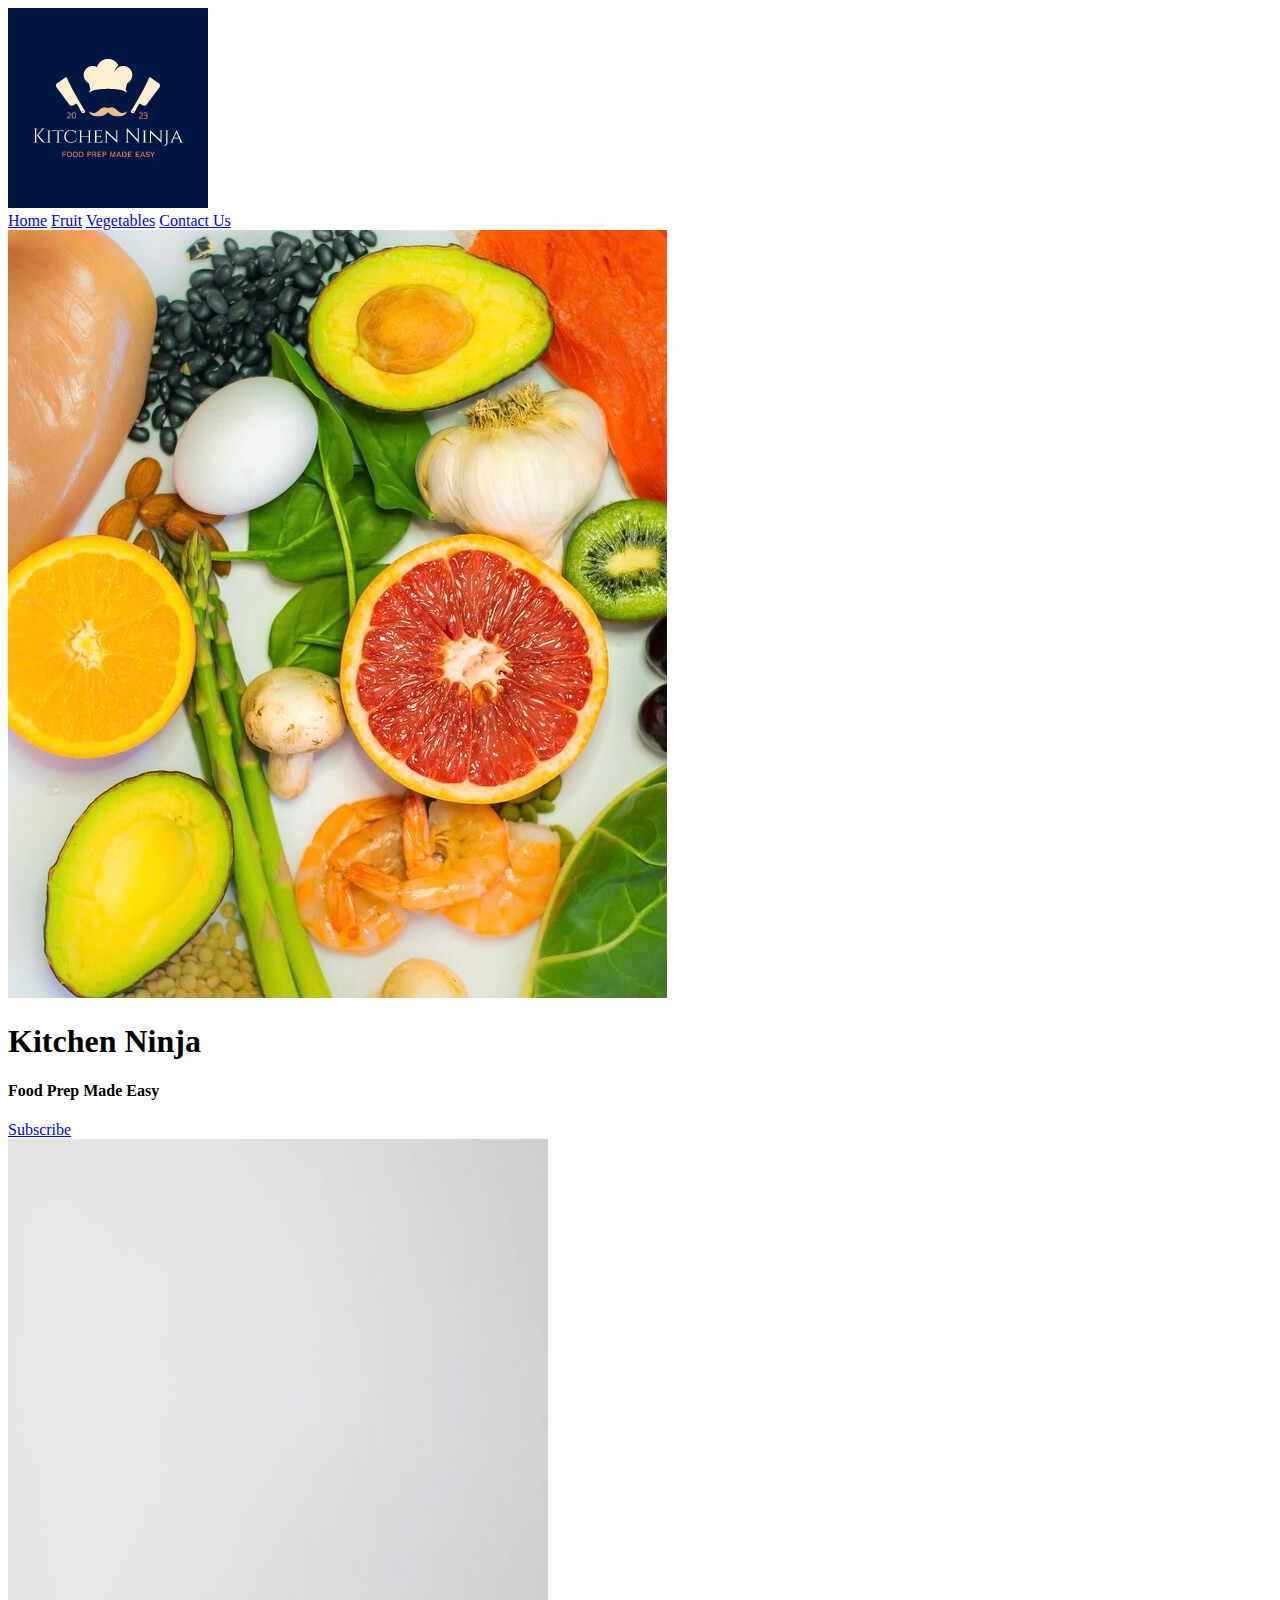
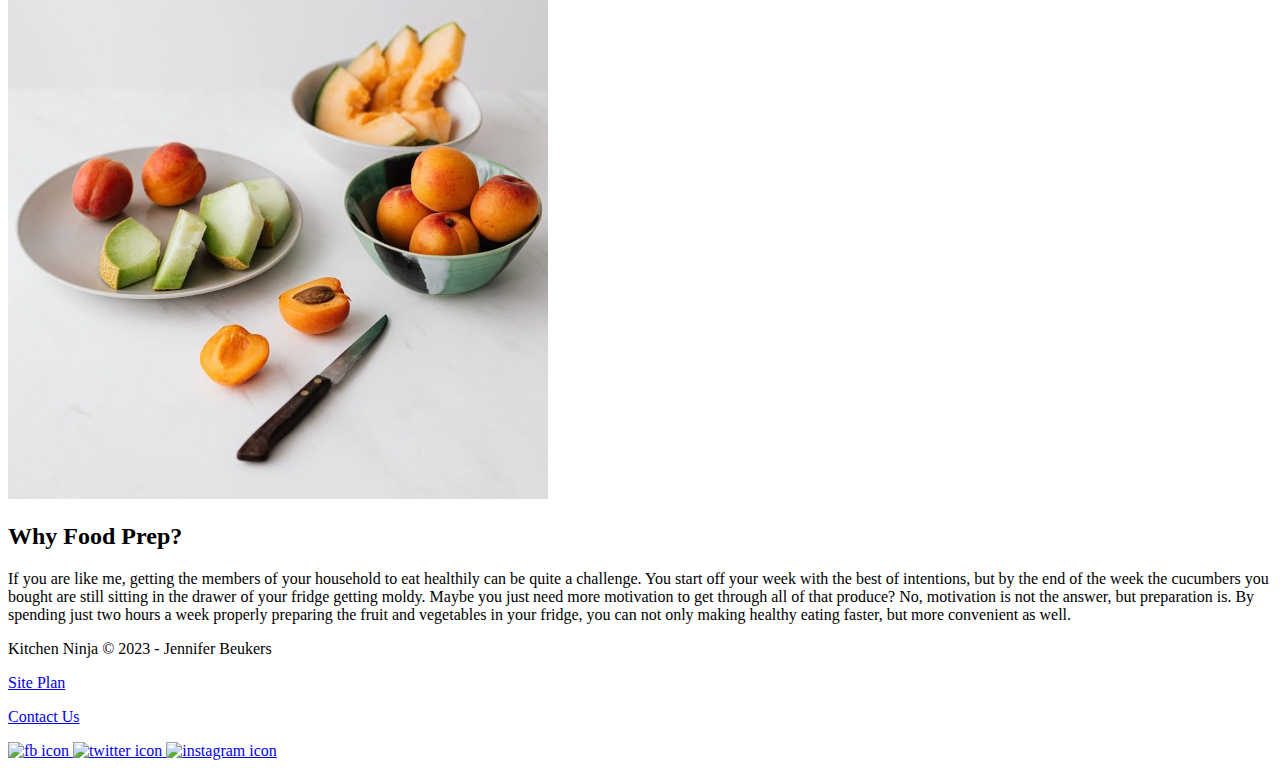
==== kitchen-ninja/index.html @ 0fc252ce "html for all three pages" ====
<!DOCTYPE html>
<html lang="en">
<head>
    <link rel="stylesheet" href="styles/style.css">
    <meta charset="UTF-8">
    <meta http-equiv="X-UA-Compatible" content="IE=edge">
    <meta name="viewport" content="width=device-width, initial-scale=1.0">
    <title>Kitchen Ninja</title>
</head>
<body>
    <div id="content">
        <header>
            <a id="logo_link" href="index.html">
                <img class="logo" src="images/KitchenNinjaLogo.png" alt="[empty]">
            </a>
            <nav>
                <a href="index.html">Home</a>
                <a href="fruit.html">Fruit</a>
                <a href="vegetables.html">Vegetables</a>
                <a href="site-plan.html">Contact Us</a>
            </nav>
        </header>
        <div id="hero">
            <div id="hero-box">
                <img id="hero-img" src="images/homepage.jpg" alt="[empty]">
            </div>
            <section id="hero-msg">
                <h1 class="home-title">Kitchen Ninja</h1>
                <h4>Food Prep Made Easy</h4>
                <div class='button-box'>
                    <a class='subscribe' href="subscribe.html">Subscribe</a>
                </div>
            </section>
        </div>
    <main class="aboutus">
        
        <div id="background"></div> 
        <img class="textoverimage" src="images/textoverimage.jpeg" alt="[empty]">
        <section class="msg">
            <h2>Why Food Prep?</h2>
            <p>
                If you are like me, getting the members of your household to eat healthily can be quite a challenge. You start
                off your week with the best of intentions, but by the end of the week the cucumbers you bought are still sitting 
                in the drawer of your fridge getting moldy. Maybe you just need more motivation to get through all of that produce?
                No, motivation is not the answer, but preparation is. By spending just two hours a week properly preparing the
                fruit and vegetables in your fridge, you can not only making healthy eating faster, but more convenient as well.
            </p>
        </section>
    </main>
    <footer>
        <p>Kitchen Ninja &copy; 2023 - Jennifer Beukers</p>
        <p><a href="site-plan.html">Site Plan</a></p>
        <p><a href="contactus.html">Contact Us</a></p>
        <div class="social">
            <a href="https://facebook.com" target="_blank">
                <img src="images/facebook.png" alt="fb icon">
            </a>
            <a href="https://twitter.com" target="_blank">
                <img src="images/twitter.png" alt="twitter icon">
            </a>
            <a href="https://instagram.com" target="_blank">
                <img src="images/instagram.png" alt="instagram icon">
            </a>
        </div>
    </footer>
</div>
</body>
</html>
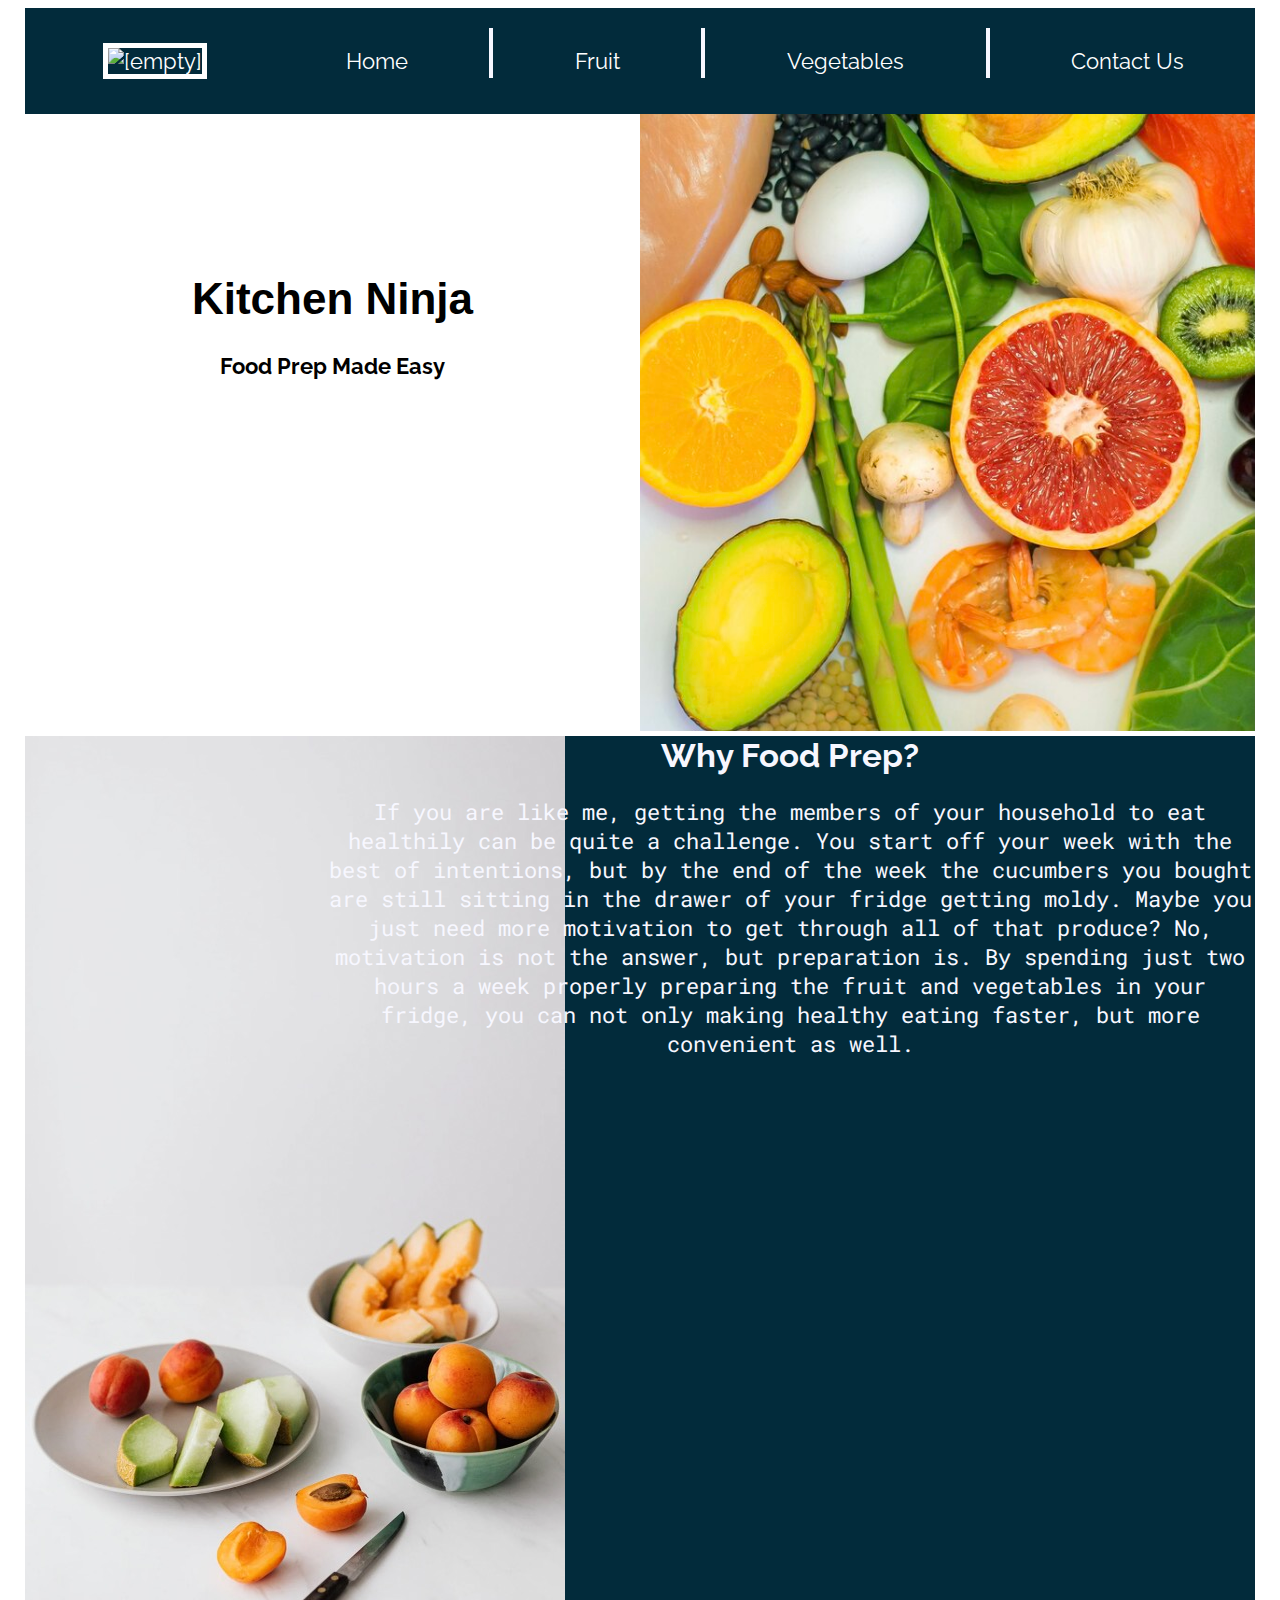
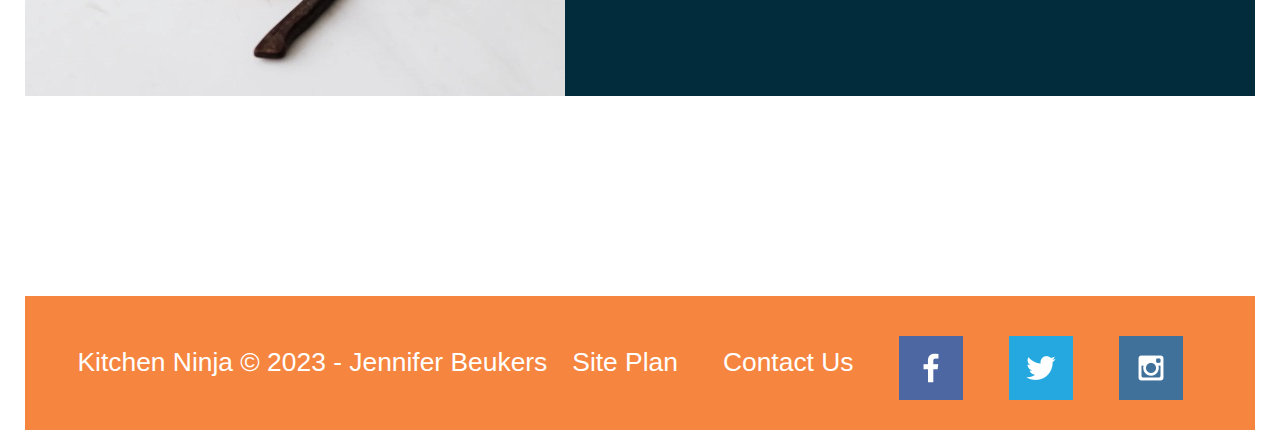
==== commit 519427e2: "Kitchen Ninja Updates" ====
--- a/kitchen-ninja/index.html
+++ b/kitchen-ninja/index.html
@@ -11,12 +11,15 @@
     <div id="content">
         <header>
             <a id="logo_link" href="index.html">
-                <img class="logo" src="images/KitchenNinjaLogo.png" alt="[empty]">
+                <img class="logo" src="images/kitchenninjalogo.png" alt="[empty]">
             </a>
             <nav>
                 <a href="index.html">Home</a>
+                <div class="vl"></div>
                 <a href="fruit.html">Fruit</a>
+                <div class="vl"></div>
                 <a href="vegetables.html">Vegetables</a>
+                <div class="vl"></div>
                 <a href="site-plan.html">Contact Us</a>
             </nav>
         </header>
@@ -32,9 +35,8 @@
                 </div>
             </section>
         </div>
-    <main class="aboutus">
-        
-        <div id="background"></div> 
+    <main class="aboutus"> 
+        <div id="background"></div>
         <img class="textoverimage" src="images/textoverimage.jpeg" alt="[empty]">
         <section class="msg">
             <h2>Why Food Prep?</h2>
--- a/kitchen-ninja/styles/style.css
+++ b/kitchen-ninja/styles/style.css
@@ -0,0 +1,170 @@
+@import url('https://fonts.googleapis.com/css2?family=Raleway:wght@300&family=Roboto+Mono:wght@200&display=swap');
+
+:root{
+    --heading-font: "Raleway";
+    --paragraph-font: "Roboto Mono", Helvetica, sans-serif;
+        }
+    #content{
+        max-width:1600px;
+        margin: 0 auto;
+        }
+    nav, a{
+        text-align: center;
+        color: white;
+        text-decoration: none;
+        padding: 20px;
+        } 
+    #hero-msg h1, #hero-msg h4{
+        text-align: center;
+        color: black;
+        }
+    
+    .button-box{
+        text-align: center;
+        }
+    main section{
+        text-align: center;
+        }
+    main section img {
+        box-sizing: border-box;
+        }
+    body{
+        background-color: white;
+        font-size: 22px;
+        margin-left: 25px;
+        margin-right: 25px;
+        padding: 0;
+        font-family: "Raleway", Helvetica, sans-serif;
+        }
+    header{
+        margin: 0;
+        display: grid;
+        grid-template-columns: 250px auto;
+        background-color: #022B3B;
+        }
+    nav{
+        display:flex;
+        justify-content: space-around;
+        }
+    #logo_link{
+        padding-top: 5px;
+        padding-bottom: 5px;
+        padding-left: 5px;
+        justify-self: left;
+        align-self: center;
+        width: 100%;
+        }
+    .vl {
+        border-left: 4px solid #F7F7FF;
+        height: 50px;
+        }
+    nav a:hover{
+        background-color: #022B3B;
+        color: #F5853F;
+        }
+    .msg h2{
+        grid-column: 2/3;
+        color: #F7F7FF;
+        margin: 0;
+        }
+    .textoverimage{
+        grid-column: 1/2;
+        }
+    .msg p{
+        grid-column: 2/3;
+        color: #F7F7FF;
+        font-size: 1em;
+        font-family: "Roboto Mono", Helvetica, sans-serif;
+        }
+    footer{
+        background-color: #F5853F;
+        color: white;
+        padding: 25px 50px;
+        margin-top: 200px;
+        display: flex;
+        justify-content:space-around;
+        align-items: center;
+        }
+    footer a{
+        color: white;
+        text-decoration: none;
+        }
+    footer a:hover{
+        color: #FCD01A;
+        }
+    .card-img:hover{
+        opacity: .6;
+        transform: scale(1.1);
+        }
+    .home-title{
+        color: white;
+        font-size: 2em;
+        margin-top: 10px;
+        font-family: "Kanit", Helvetica, sans-serif;
+        }
+    .aboutus{
+        display: grid;
+        grid-template-columns: 300px 1fr;
+        background-color: #022B3B;
+    }
+    .pg2-title{
+        color: white;
+        font-size: 2em;
+        margin-top: 10px;
+        font-family: "Kanit", Helvetica, sans-serif;
+    }
+    h4{
+        color: white;
+        }
+    .logo{
+        width: 100px;
+        border: 5px solid white;
+        align-content: left;
+        }
+    .icon{
+        width: 80px;
+        padding-top: 10px;
+        }
+    #hero{
+        display: grid;
+        grid-template-columns: 50% 50%;
+        margin-top: -100px;
+        }
+    #hero-box{
+        grid-column: 2/3;
+        grid-row: 1/3;
+        z-index: -1;
+        }
+    #hero-msg{
+        grid-column: 1/2;
+        grid-row: 1/2;
+        margin-top: 250px;   
+        }
+    #hero-img{
+        grid-column: 2/3;
+        grid-row: 1/3;
+        width: 100%;
+        }
+    .paragraph_1{
+        grid-column: 2/3;
+        grid-row: 2/3;
+        margin-left: -5px;
+    }
+    hr{
+        border: 1px solid black;
+    }
+    footer p{
+        font-size: 1.2em;
+        font-family: "Lato", Helvetica, sans-serif;
+        }
+    footer p a:hover {
+        text-decoration: underline;
+        }
+    footer .social img{
+        padding-top: 15px;
+        }
+    .card-img {
+        border: 10px solid black;
+        transition: transform .5s;
+        box-shadow: 5px 5px 10px #6F7364
+        }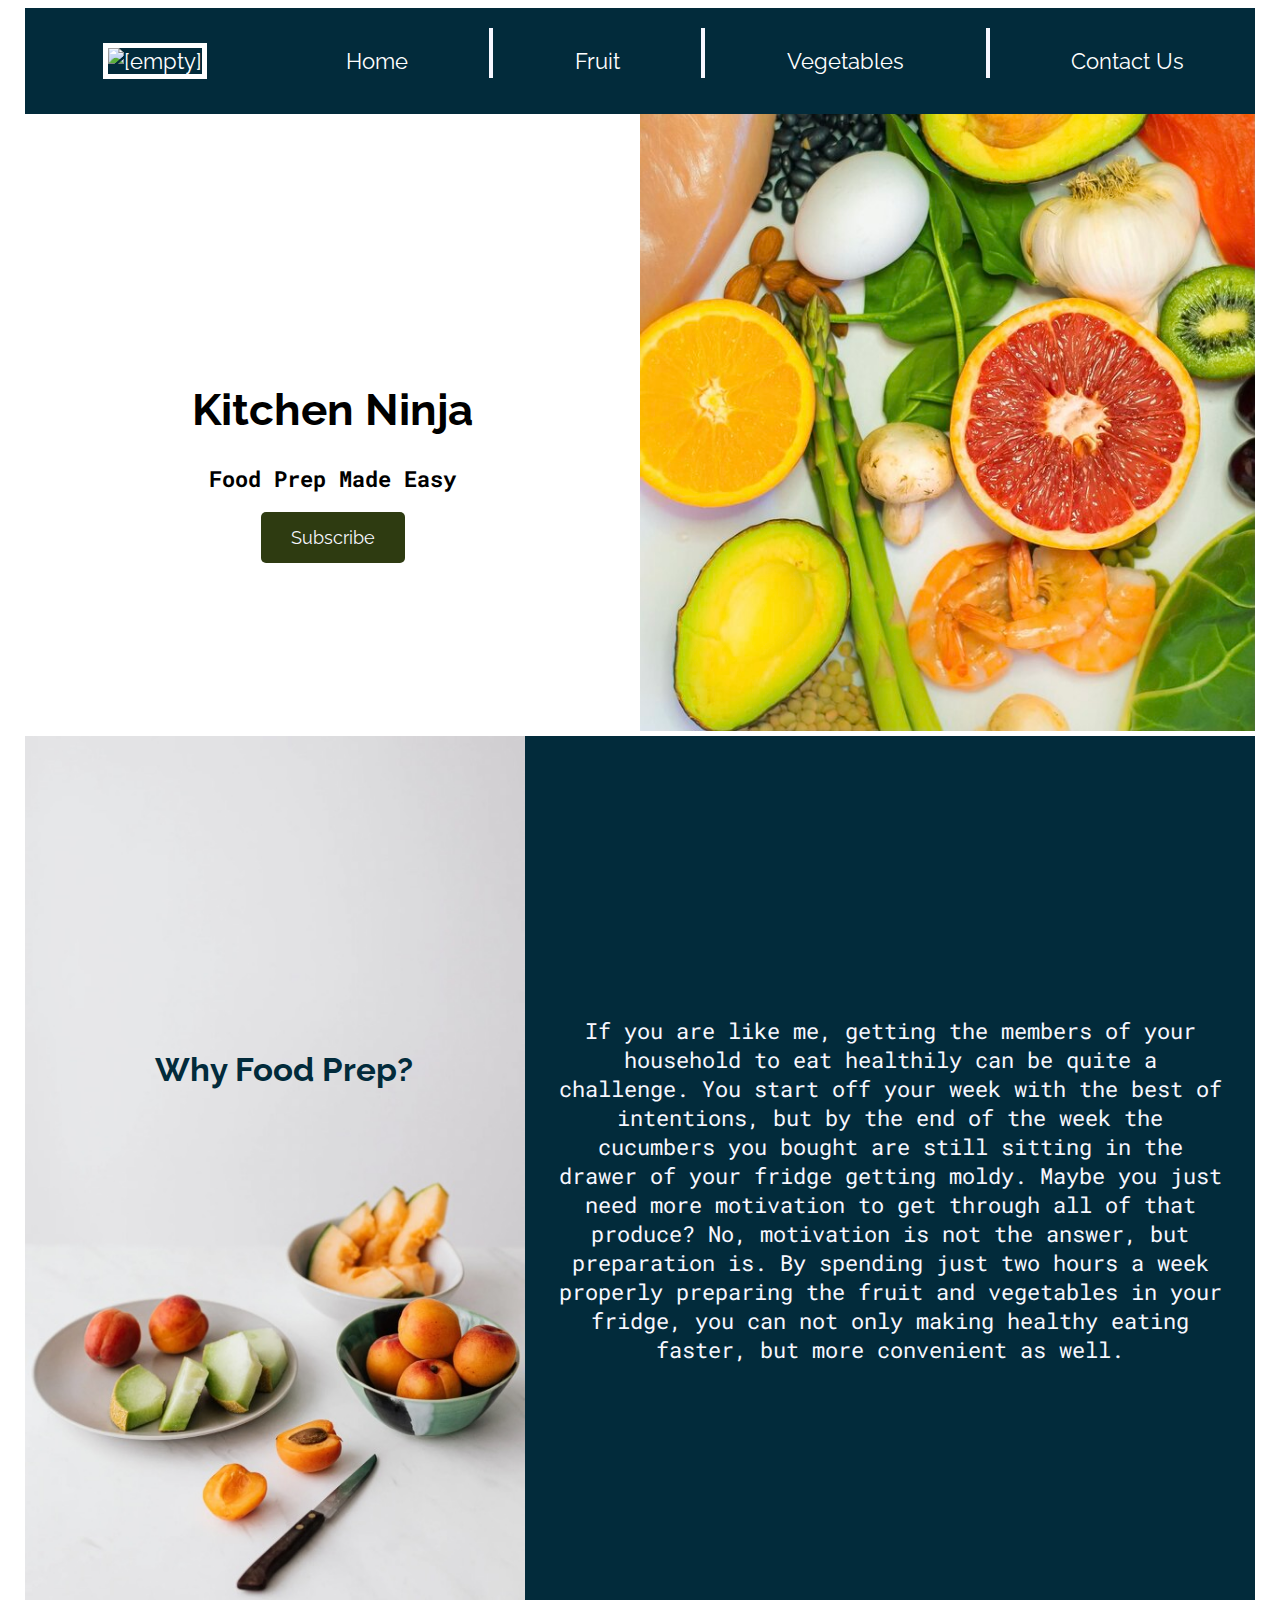
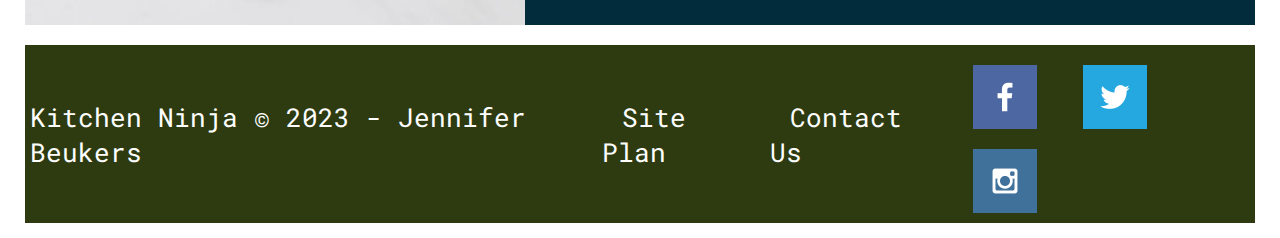
==== commit d5b4be1b: "Finishing CSS for the Home Page" ====
--- a/kitchen-ninja/index.html
+++ b/kitchen-ninja/index.html
@@ -39,7 +39,7 @@
         <div id="background"></div>
         <img class="textoverimage" src="images/textoverimage.jpeg" alt="[empty]">
         <section class="msg">
-            <h2>Why Food Prep?</h2>
+            <h2 class="text">Why Food Prep?</h2>
             <p>
                 If you are like me, getting the members of your household to eat healthily can be quite a challenge. You start
                 off your week with the best of intentions, but by the end of the week the cucumbers you bought are still sitting 
--- a/kitchen-ninja/styles/style.css
+++ b/kitchen-ninja/styles/style.css
@@ -18,10 +18,25 @@
         text-align: center;
         color: black;
         }
+    .subscribe{
+        background-color: #2e3b11;
+        color: #F7F7FF;
+        text-decoration: none;
+        font-size: 18px;
+        padding: 15px 30px;
+        margin-top: 50px;
+        border-radius: 5px;
+        font-family: "Raleway", Helvetica, sans-serif;
+        }    
+    .subscribe:hover{
+        background-color: #F5853F;
+        color: #F7F7FF;
+        }
     
     .button-box{
         text-align: center;
         }
+
     main section{
         text-align: center;
         }
@@ -62,25 +77,45 @@
         background-color: #022B3B;
         color: #F5853F;
         }
-    .msg h2{
-        grid-column: 2/3;
-        color: #F7F7FF;
-        margin: 0;
+    .text {
+        position: absolute;
+        top: 1050px;
+        left: 155px;
+        color: #022B3B;
+        text-align: center;
+        font-family: "Raleway";
+        z-index: 1;
         }
     .textoverimage{
         grid-column: 1/2;
+        z-index: 0;
+        width: 500px;
+        }
+    .msg h2{
+        grid-column: 1/2;
+        grid-row: 2/3;
+        color: #022B3B;
+        margin: auto;
+        text-align: center;
+        font-family: "Raleway";
         }
     .msg p{
         grid-column: 2/3;
         color: #F7F7FF;
         font-size: 1em;
+        padding: 30px;
         font-family: "Roboto Mono", Helvetica, sans-serif;
+        text-align: center;
+        margin-top: 250px;
+        }
+    .msg{
+        grid-column: 2/3;
         }
     footer{
-        background-color: #F5853F;
+        background-color: #2e3b11;
         color: white;
-        padding: 25px 50px;
-        margin-top: 200px;
+        padding: 5px 5px;
+        margin-top: 20px;
         display: flex;
         justify-content:space-around;
         align-items: center;
@@ -90,40 +125,27 @@
         text-decoration: none;
         }
     footer a:hover{
-        color: #FCD01A;
-        }
-    .card-img:hover{
-        opacity: .6;
-        transform: scale(1.1);
+        color: #F5853F;
         }
     .home-title{
         color: white;
         font-size: 2em;
-        margin-top: 10px;
-        font-family: "Kanit", Helvetica, sans-serif;
+        margin-top: 120px;
+        font-family: "Raleway", Helvetica, sans-serif;
         }
     .aboutus{
         display: grid;
-        grid-template-columns: 300px 1fr;
+        grid-template-columns: 500px 1fr;
         background-color: #022B3B;
-    }
-    .pg2-title{
-        color: white;
-        font-size: 2em;
-        margin-top: 10px;
-        font-family: "Kanit", Helvetica, sans-serif;
     }
     h4{
         color: white;
+        font-family: "Roboto Mono";
         }
     .logo{
         width: 100px;
         border: 5px solid white;
         align-content: left;
-        }
-    .icon{
-        width: 80px;
-        padding-top: 10px;
         }
     #hero{
         display: grid;
@@ -145,17 +167,9 @@
         grid-row: 1/3;
         width: 100%;
         }
-    .paragraph_1{
-        grid-column: 2/3;
-        grid-row: 2/3;
-        margin-left: -5px;
-    }
-    hr{
-        border: 1px solid black;
-    }
     footer p{
         font-size: 1.2em;
-        font-family: "Lato", Helvetica, sans-serif;
+        font-family: "Roboto Mono", Helvetica, sans-serif;
         }
     footer p a:hover {
         text-decoration: underline;
@@ -163,8 +177,4 @@
     footer .social img{
         padding-top: 15px;
         }
-    .card-img {
-        border: 10px solid black;
-        transition: transform .5s;
-        box-shadow: 5px 5px 10px #6F7364
-        }+ 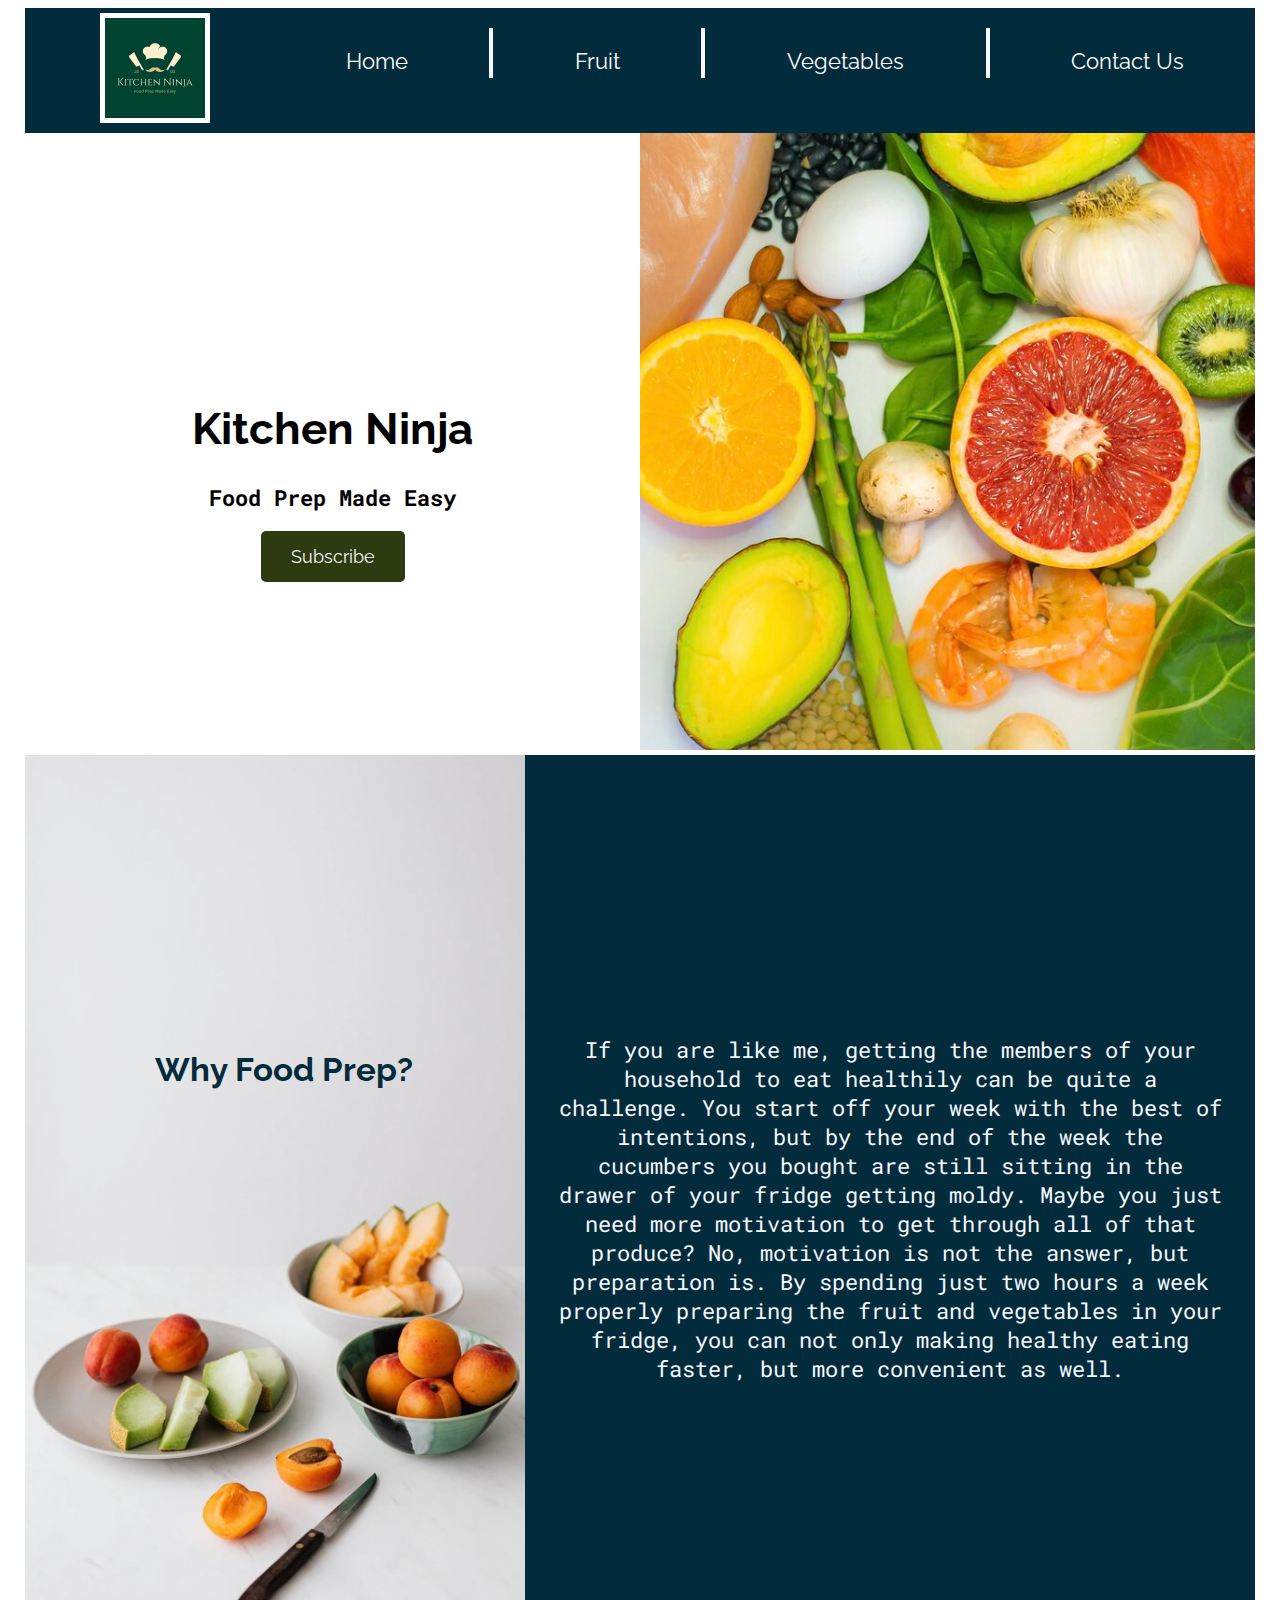
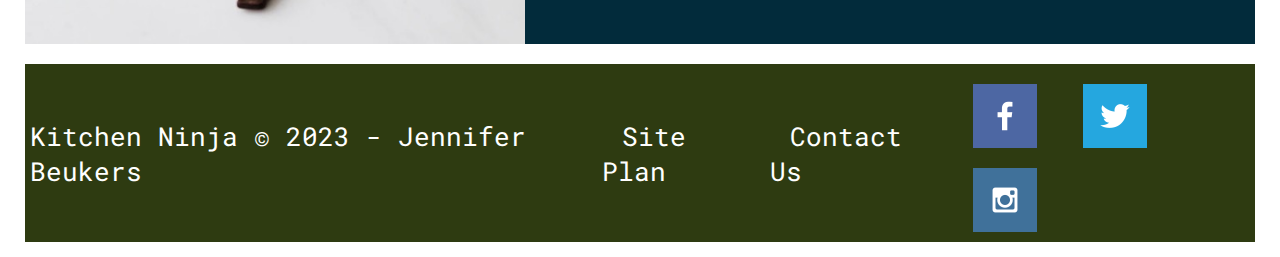
==== commit 59d29358: "Logo Error" ====
--- a/kitchen-ninja/index.html
+++ b/kitchen-ninja/index.html
@@ -11,7 +11,7 @@
     <div id="content">
         <header>
             <a id="logo_link" href="index.html">
-                <img class="logo" src="images/kitchenninjalogo.png" alt="[empty]">
+                <img class="logo" src="images/sitelogo.png" alt="[empty]">
             </a>
             <nav>
                 <a href="index.html">Home</a>
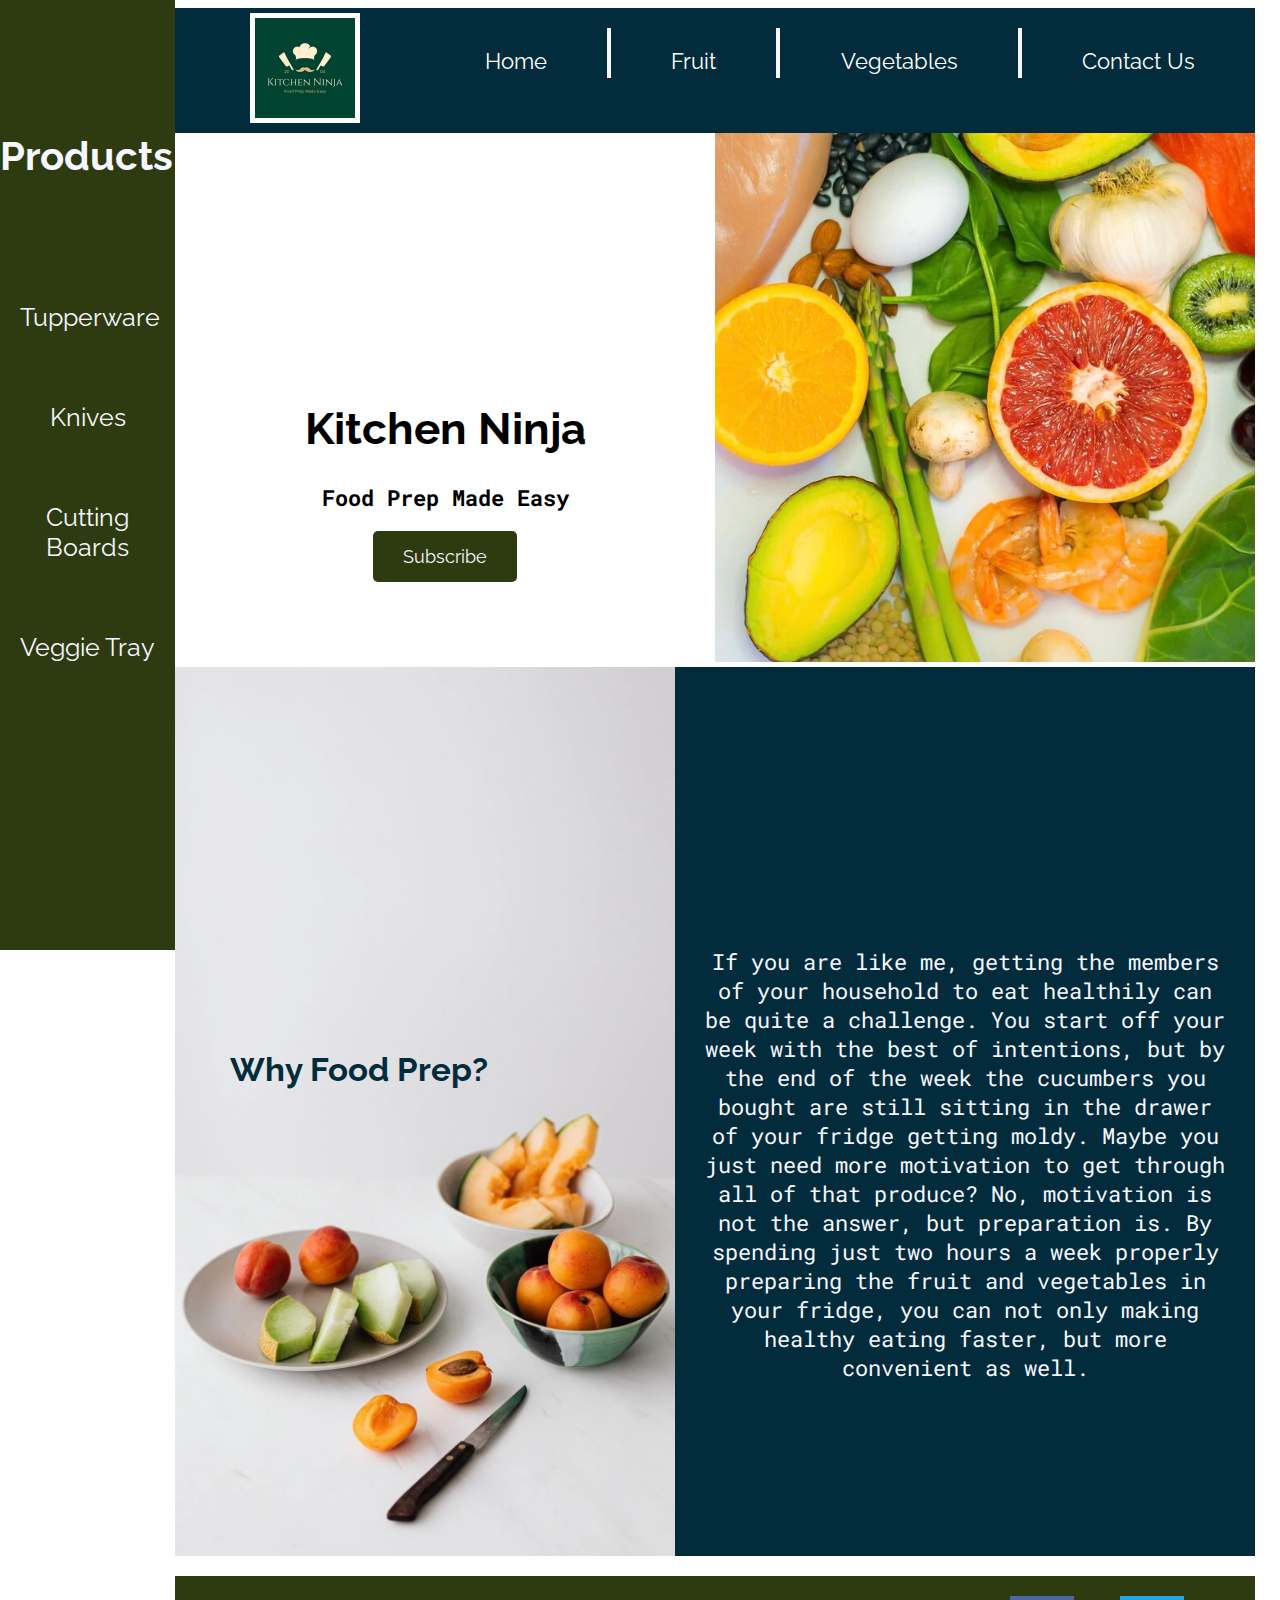
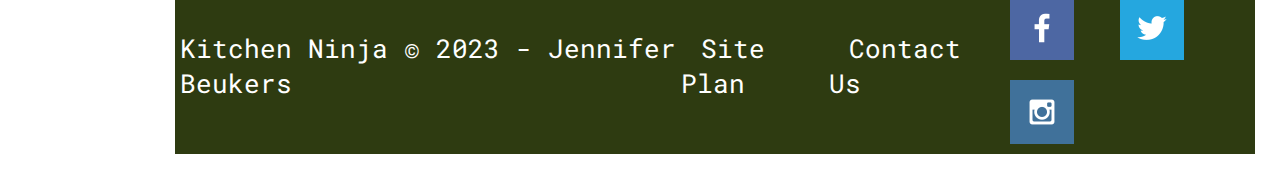
==== commit ac55c2de: "Fixed sidebar" ====
--- a/kitchen-ninja/index.html
+++ b/kitchen-ninja/index.html
@@ -7,6 +7,17 @@
     <meta name="viewport" content="width=device-width, initial-scale=1.0">
     <title>Kitchen Ninja</title>
 </head>
+<div class="sidenav">
+    <h5>Products</h5> 
+    <a href="#https://www.walmart.com/ip/Rubbermaid-EasyFindLids-40-Piece-Food-Storage-Containers-with-Vented-Lids-Variety-Set-Red/594145830?from=/search">
+        Tupperware</a>
+    <a href="#services">
+        Knives</a>
+    <a href="#clients">
+        Cutting Boards</a>
+    <a href="#contact">
+        Veggie Tray</a>
+  </div>
 <body>
     <div id="content">
         <header>
--- a/kitchen-ninja/styles/style.css
+++ b/kitchen-ninja/styles/style.css
@@ -46,13 +46,13 @@
     body{
         background-color: white;
         font-size: 22px;
-        margin-left: 25px;
+        margin-left: 175px;
         margin-right: 25px;
         padding: 0;
         font-family: "Raleway", Helvetica, sans-serif;
         }
     header{
-        margin: 0;
+        margin-left: 0px;
         display: grid;
         grid-template-columns: 250px auto;
         background-color: #022B3B;
@@ -80,7 +80,7 @@
     .text {
         position: absolute;
         top: 1050px;
-        left: 155px;
+        left: 230px;
         color: #022B3B;
         text-align: center;
         font-family: "Raleway";
@@ -116,6 +116,7 @@
         color: white;
         padding: 5px 5px;
         margin-top: 20px;
+        margin-left: 0;
         display: flex;
         justify-content:space-around;
         align-items: center;
@@ -177,4 +178,34 @@
     footer .social img{
         padding-top: 15px;
         }
+    .sidenav {
+        height: 100%;
+        width: 175px;
+        position: fixed;
+        z-index: 1;
+        top: 0;
+        margin-left: -175px;
+        background-color: #2e3b11;
+        overflow-x: hidden;
+        padding-top: 50px;
+        }
+    .sidenav h5{
+        padding: 15px 50px 6px 0px;
+        font-size: 40px;
+        color: #F7F7FF;
+        display: block;
+    }
+          
+    .sidenav a {
+        padding-top: 50px;
+        text-decoration: none;
+        font-size: 25px;
+        color: #F7F7FF;
+        display: block;
+        align-self: center;
+        }
+          
+    .sidenav a:hover {
+        color: #F5853F;
+        }
  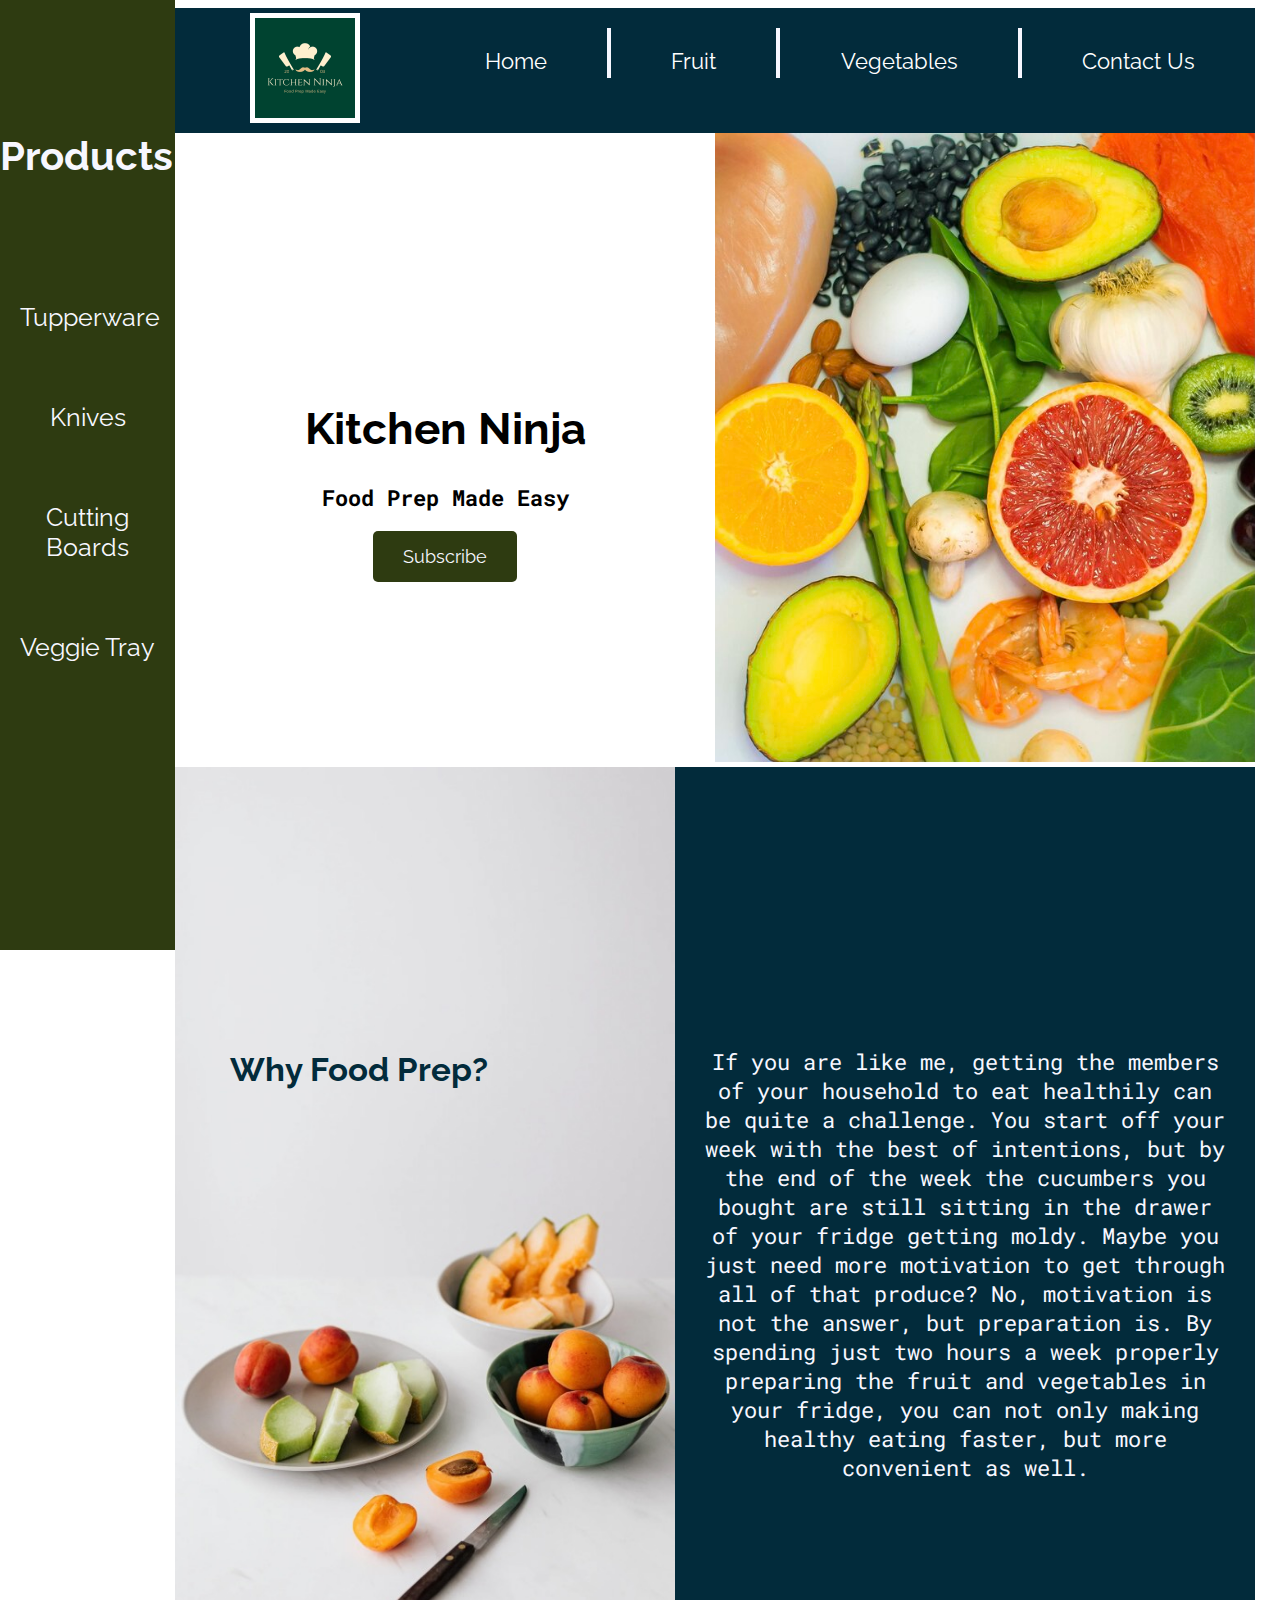
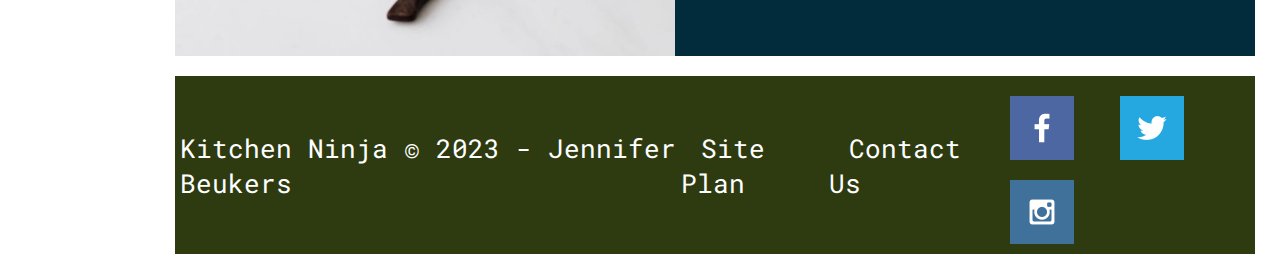
==== commit b28b743b: "display grid" ====
--- a/kitchen-ninja/index.html
+++ b/kitchen-ninja/index.html
@@ -9,15 +9,15 @@
 </head>
 <div class="sidenav">
     <h5>Products</h5> 
-    <a href="#https://www.walmart.com/ip/Rubbermaid-EasyFindLids-40-Piece-Food-Storage-Containers-with-Vented-Lids-Variety-Set-Red/594145830?from=/search">
+    <a href="https://www.walmart.com/ip/Rubbermaid-EasyFindLids-40-Piece-Food-Storage-Containers-with-Vented-Lids-Variety-Set-Red/594145830?from=/search">
         Tupperware</a>
-    <a href="#services">
+    <a href="https://www.amazon.com/CUTCO-19-Piece-Kitchen-Knife-Sharpener/dp/B09283RGFP/ref=asc_df_B09283RGFP/?tag=hyprod-20&linkCode=df0&hvadid=532888057570&hvpos=&hvnetw=g&hvrand=378340112779826082&hvpone=&hvptwo=&hvqmt=&hvdev=c&hvdvcmdl=&hvlocint=&hvlocphy=9029817&hvtargid=pla-1414507671060&psc=1">
         Knives</a>
-    <a href="#clients">
+    <a href="https://www.amazon.com/Cutting-Dishwasher-Chopping-Easy-Grip-Empune/dp/B08PNTW3XB/ref=sr_1_7?crid=D1UCBDFOL8YX&keywords=cutting+board+set&qid=1688698006&sprefix=cutting+board+set%2Caps%2C225&sr=8-7">
         Cutting Boards</a>
-    <a href="#contact">
+    <a href="https://www.amazon.com/Rubbermaid-Party-Platter-Clear-1910335/dp/B00NPT8REO/ref=sr_1_5?crid=3QEJUFND1EVV&keywords=veggie+tray&qid=1688698051&sprefix=veggie+tra%2Caps%2C257&sr=8-5">
         Veggie Tray</a>
-  </div>
+</div>
 <body>
     <div id="content">
         <header>
--- a/kitchen-ninja/styles/style.css
+++ b/kitchen-ninja/styles/style.css
@@ -14,10 +14,6 @@
         text-decoration: none;
         padding: 20px;
         } 
-    #hero-msg h1, #hero-msg h4{
-        text-align: center;
-        color: black;
-        }
     .subscribe{
         background-color: #2e3b11;
         color: #F7F7FF;
@@ -108,9 +104,6 @@
         text-align: center;
         margin-top: 250px;
         }
-    .msg{
-        grid-column: 2/3;
-        }
     footer{
         background-color: #2e3b11;
         color: white;
@@ -146,7 +139,6 @@
     .logo{
         width: 100px;
         border: 5px solid white;
-        align-content: left;
         }
     #hero{
         display: grid;
@@ -164,9 +156,51 @@
         margin-top: 250px;   
         }
     #hero-img{
+        margin-top: 100px;
         grid-column: 2/3;
         grid-row: 1/3;
         width: 100%;
+        }
+    #hero-msg h1, #hero-msg h4{
+        text-align: center;
+        color: black;
+        }
+    #fruit-hero-msg h1, #fruit-hero-msg h4{
+        text-align: center;
+        margin-top: 250px;
+        color: #022B3B;
+        }
+    #veggie-hero-box{
+        grid-column: 1/2;
+        grid-row: 1/3;
+        z-index: -1;
+        }
+    #veggie-hero-msg{
+        grid-column: 2/3;
+        grid-row: 1/2; 
+        margin-top: 200px;  
+        }
+    .veggie-home-title{
+        color: #022B3B;
+        font-size: 2em;
+        margin-top: 200px;
+        font-family: "Raleway", Helvetica, sans-serif;
+        }
+    #veggie-hero-msg h1, #veggie-hero-msg h4{
+        text-align: center;
+        margin-top: 100px;
+        color: #022B3B;
+        }
+    #veggie-hero-img{
+        margin-top: 100px;
+        grid-column: 1/2;
+        width: 100%;
+        }
+    .fruit-home-title{
+        color: #022B3B;
+        font-size: 2em;
+        margin-top: 120px;
+        font-family: "Raleway", Helvetica, sans-serif;
         }
     footer p{
         font-size: 1.2em;
@@ -208,4 +242,107 @@
     .sidenav a:hover {
         color: #F5853F;
         }
+    .fruit-prep{
+        display: grid;
+        grid-template-columns: 1fr 1fr 1fr;
+        grid-template-rows: 1fr .1fr;
+        background-color: #022B3B;
+        margin-bottom: 20px;
+        }
+    .fruit-msg{
+        grid-column: 1/4;
+        grid-row: 1/2;
+    }
+    .fruit-msg h2{
+        grid-column: 1/4;
+        grid-row: 1/2;
+        font-size: 2em;
+        color: #F7F7FF;
+        margin: auto;
+        text-align: center;
+        font-family: "Raleway";
+        padding: 50px;
+        }
+    .fruit-msg p{
+        grid-column: 1/4;
+        grid-row: 1/2;
+        color: #F7F7FF;
+        font-size: 1em;
+        padding: 5px;
+        font-family: "Roboto Mono", Helvetica, sans-serif;
+        text-align: center;
+        margin-left: 25px;
+        margin-right: 25px;
+        }
+    .apples{
+        grid-column: 1/2;
+        grid-row: 2/3;
+        width: 400px;
+        height: 500px;
+        padding: 15px;
+        }
+    .cuties{
+        grid-column: 2/3;
+        grid-row: 2/3;
+        width: 400px;
+        height: 300px;
+        padding: 15px;
+        margin-bottom: 100px;
+    }
+    .kiwi{
+        grid-column: 3/4;
+        grid-row: 2/3;
+        width: 400px;
+        height: 500px;
+        padding: 15px;
+    }
+    .veggie-prep{
+        display: grid;
+        grid-template-columns: 700px 1fr;
+        grid-template-rows: 100px 350px 350px 350px;
+        background-color: #022B3B;
+        margin-bottom: 20px;
+        }
+    .veggie-msg{
+        grid-column: 1/2;
+        grid-row: 1/5;
+    }
+    .veggie-msg h2{
+        grid-column: 1/2;
+        grid-row: 1/2;
+        font-size: 2em;
+        margin-left: 25px;
+        margin-top: 50px;
+        color: #F7F7FF;
+        text-align: center;
+        font-family: "Raleway";
+        }
+    .veggie-msg p{
+        grid-column: 1/2;
+        grid-row: 2/5;
+        color: #F7F7FF;
+        font-size: 1em;
+        padding: 5px;
+        font-family: "Roboto Mono", Helvetica, sans-serif;
+        text-align: center;
+        margin-left: 25px;
+        }
+    .veggie-tray{
+        grid-column: 2/3;
+        grid-row: 2/3;
+        width: 200px;
+        padding: 15px;
+        }
+    .broccoli{
+        grid-column: 2/3;
+        grid-row: 3/4;
+        width: 200px;
+        padding: 15px;
+    }
+    .kale{
+        grid-column: 2/3;
+        grid-row: 4/5;
+        width: 200px;
+        padding: 15px;
+    }
  